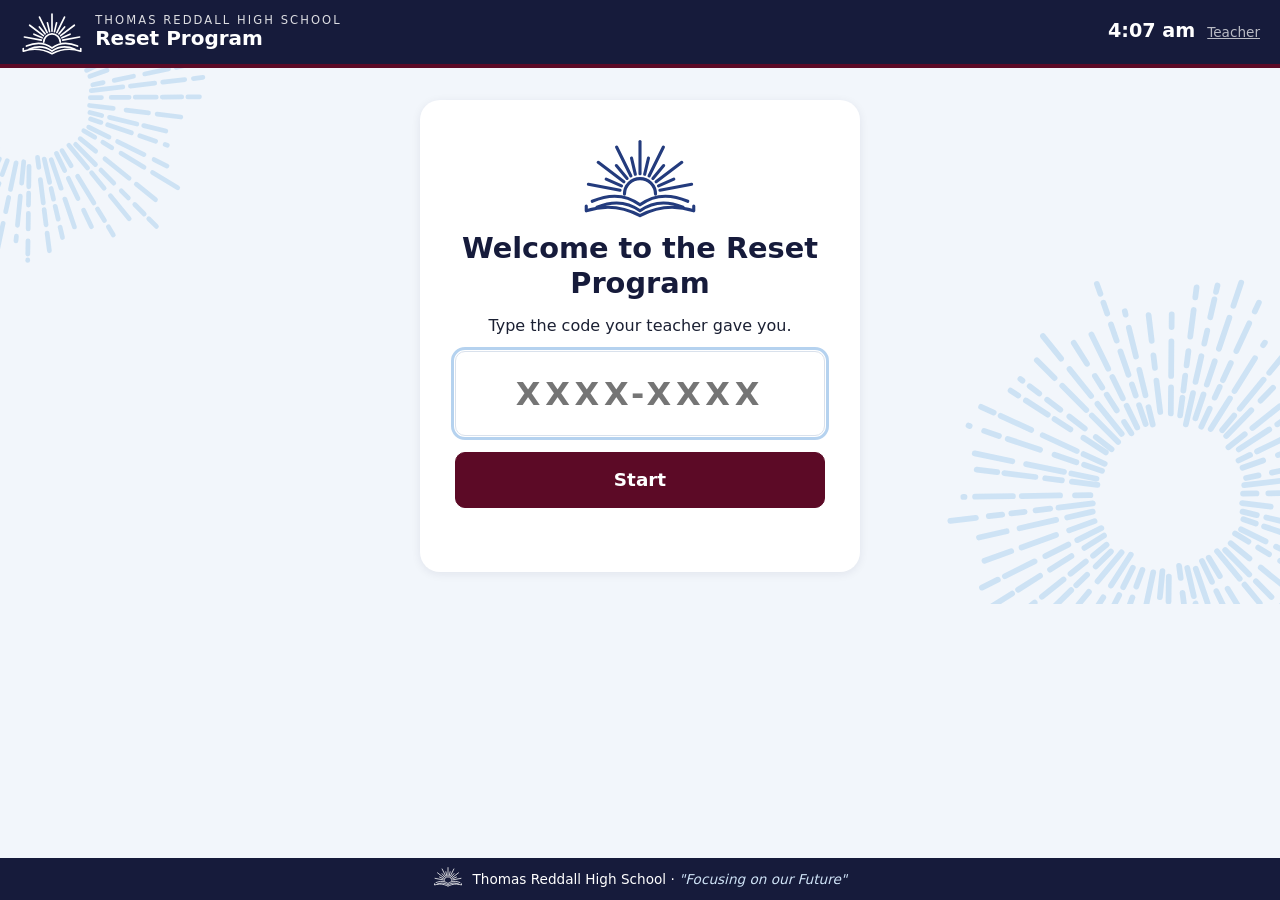
==== index.html @ 16d83296 "Batch 3: RIOT lessons, editable times, live answers, shorter modules - RIOT is one group module with" ====
<!doctype html>
<html lang="en-AU">
<head>
  <meta charset="utf-8">
  <meta name="viewport" content="width=device-width, initial-scale=1">
  <title>Reset Program | Thomas Reddall High School</title>
  <link rel="stylesheet" href="css/style.css?v=202610261500">
</head>
<body class="student">
  <div class="demo-banner" id="demo-banner" hidden>Demo mode: nothing is saved to the school database. <a href="?demo=0">Turn off</a></div>
  <header class="topbar">
    <div class="brand">
      <span class="brand-burst" id="brand-burst"></span>
      <span class="brand-text"><span class="brand-school">Thomas Reddall High School</span><span class="brand-name">Reset Program</span></span>
    </div>
    <div class="topbar-right">
      <span class="clock" id="clock"></span>
      <button class="word-btn" id="word-help-btn" hidden title="Select a word on the page, or type one">📖 What does it mean?</button>
      <button class="help-btn" id="help" hidden>I need help</button>
      <a class="teacher-link" href="teacher.html">Teacher</a>
    </div>
  </header>
  <div id="app" class="app"></div>
  <footer class="site-footer"><span id="footer-logo"></span><span>Thomas Reddall High School · <em>"Focusing on our Future"</em></span></footer>

  <script src="js/vendor/supabase-2.116.0.js?v=202610261500"></script>
  <script src="js/config.js?v=202610261500"></script>
  <script src="js/content.js?v=202610261500"></script>
  <script src="js/common.js?v=202610261500"></script>
  <script src="js/surveys.js?v=202610261500"></script>
  <script src="js/riot.js?v=202610261500"></script>
  <script src="js/modules/module-1.js?v=202610261500"></script>
  <script src="js/modules/module-2.js?v=202610261500"></script>
  <script src="js/modules/module-3.js?v=202610261500"></script>
  <script src="js/modules/module-4.js?v=202610261500"></script>
  <script src="js/modules/module-5.js?v=202610261500"></script>
  <script src="js/modules/module-6.js?v=202610261500"></script>
  <script src="js/modules/reset-plan.js?v=202610261500"></script>
  <script src="js/modules/my-chain.js?v=202610261500"></script>
  <script src="js/modules/tred-values.js?v=202610261500"></script>
  <script src="js/modules/code-of-conduct-check.js?v=202610261500"></script>
  <script src="js/modules/say-it-better.js?v=202610261500"></script>
  <script src="js/modules/online-conflict.js?v=202610261500"></script>
  <script src="js/modules/restorative-prep.js?v=202610261500"></script>
  <script src="js/modules/growth-mindset.js?v=202610261500"></script>
  <script src="js/modules/goal-builder.js?v=202610261500"></script>
  <script src="js/modules/healthy-habits.js?v=202610261500"></script>
  <script src="js/modules/friendships.js?v=202610261500"></script>
  <script src="js/modules/asking-for-help.js?v=202610261500"></script>
  <script src="js/modules/study-skills.js?v=202610261500"></script>
  <script src="js/modules/attendance.js?v=202610261500"></script>
  <script src="js/modules/understanding-truancy.js?v=202610261500"></script>
  <script src="js/modules/literacy-reading.js?v=202610261500"></script>
  <script src="js/modules/literacy-vocab.js?v=202610261500"></script>
  <script src="js/modules/literacy-spelling.js?v=202610261500"></script>
  <script src="js/modules/literacy-grammar.js?v=202610261500"></script>
  <script src="js/modules/literacy.js?v=202610261500"></script>
  <script src="js/modules/numeracy-dash.js?v=202610261500"></script>
  <script src="js/modules/numeracy-day1.js?v=202610261500"></script>
  <script src="js/modules/numeracy-day2.js?v=202610261500"></script>
  <script src="js/modules/suspension-booklet.js?v=202610261500"></script>
  <script src="js/modules/numeracy-sample.js?v=202610261500"></script>
  <script src="js/api.js?v=202610261500"></script>
  <script src="js/player.js?v=202610261500"></script>
  <script>document.getElementById("brand-burst").innerHTML = RP.logo(64, "#ffffff"); document.getElementById("footer-logo").innerHTML = RP.logo(30, "#ffffff");</script>
  <script src="js/student.js?v=202610261500"></script>
</body>
</html>
---- css/style.css ----
:root {
  /* School colours, from the Thomas Reddall colour hierarchy. They are colours only: the
     circles image is a palette guide, not a logo, and is never shown on the site. */
  --maroon: #5c0a26;        /* primary */
  --maroon-dark: #42061b;
  --maroon-soft: #f8ebef;
  --blue: #3d96da;          /* primary: light blue, for fills and accents */
  --blue-soft: #e7f1fb;
  --navy: #161b3b;          /* primary: dark navy */
  --royal: #233b7d;         /* secondary: royal blue, for links and text on white */
  --grey-dark: #3c3c3c;
  --green: #1d8a4c;
  --green-soft: #e5f5ec;
  --red: #c62828;
  --amber: #f39c12;
  --ink: #1b2033;
  --muted: #5d6472;
  --line: #d9e1ec;
  --bg: #f2f6fb;
  --card: #ffffff;
  --radius: 14px;
  --shadow: 0 2px 10px rgba(22, 27, 59, .08);
}

* { box-sizing: border-box; }
html { height: 100%; }
body { margin: 0; min-height: 100%; }
body.has-plan { height: 100%; }
body {
  font: 16px/1.5 "Segoe UI", system-ui, -apple-system, Roboto, Arial, sans-serif;
  color: var(--ink);
  background: var(--bg);
  display: flex; flex-direction: column;
}
h1, h2, h3 { line-height: 1.2; margin: 0 0 .5em; color: var(--navy); }
h1 { font-size: 1.8rem; }
h2 { font-size: 1.35rem; }
p { margin: 0 0 .8em; }
a { color: var(--royal); }
[hidden] { display: none !important; }
.muted { color: var(--muted); }
.small { font-size: .875rem; }
.error { color: var(--red); min-height: 1.5em; margin: .5em 0 0; }
.warn { color: #9a5b00; font-weight: 600; }
.ok-text { color: var(--green); font-weight: 600; }
.tag { display: inline-block; font-size: .72rem; font-weight: 700; text-transform: uppercase; letter-spacing: .04em; background: var(--blue-soft); color: var(--blue); border-radius: 999px; padding: .1em .6em; vertical-align: middle; }
.tag.core { background: var(--maroon-soft); color: var(--maroon); }

/* ---------- buttons and fields ---------- */
.btn {
  font: inherit; font-weight: 600; cursor: pointer;
  border: 1.5px solid var(--line); background: #fff; color: var(--navy);
  border-radius: 10px; padding: .55em 1.1em;
}
.btn:hover { border-color: var(--blue); }
.btn:disabled { opacity: .5; cursor: default; }
.btn.primary { background: var(--maroon); border-color: var(--maroon); color: #fff; }
.btn.primary:hover { background: var(--maroon-dark); }
.btn.ghost { background: transparent; }
.btn.big { font-size: 1.15rem; padding: .7em 1.6em; }
.btn.small { font-size: .85rem; padding: .3em .75em; }
.btn.danger { color: var(--red); }
.btn.ok { background: var(--green-soft); border-color: var(--green); color: var(--green); }
.link-btn { font: inherit; background: none; border: 0; color: var(--royal); cursor: pointer; padding: 0; text-decoration: underline; }
.actions { display: flex; flex-wrap: wrap; gap: .75rem; align-items: center; margin-top: 1.2rem; }
.field { display: flex; flex-direction: column; gap: .3rem; font-weight: 600; color: var(--navy); margin-bottom: 1rem; }
.field.inline { flex-direction: row; align-items: center; gap: .5rem; margin: 0; font-weight: 500; }
.field.small { font-size: .85rem; }
input, select { font: inherit; padding: .55em .7em; border: 1.5px solid var(--line); border-radius: 10px; background: #fff; color: var(--ink); }
select.small { font-size: .85rem; padding: .25em .4em; }
input:focus, select:focus, button:focus-visible { outline: 3px solid rgba(44, 127, 208, .35); outline-offset: 1px; }

/* ---------- top bar ---------- */
.demo-banner { background: #fff3cd; color: #6b4e00; text-align: center; padding: .35rem 1rem; font-size: .9rem; }
.topbar {
  display: flex; align-items: center; justify-content: space-between; gap: 1rem; flex-wrap: wrap;
  background: linear-gradient(100deg, var(--maroon-dark), var(--maroon) 55%, #7a1236 80%, var(--navy) 80.3%, var(--navy));
  color: #fff; padding: .55rem 1.25rem; min-height: 64px;
}
body.help-on .topbar { background: var(--amber); }
.brand { display: flex; align-items: center; gap: .7rem; }
.brand-burst { display: flex; }
.brand-text { display: flex; flex-direction: column; line-height: 1.15; }
.brand-school { font-size: .72rem; letter-spacing: .18em; text-transform: uppercase; opacity: .85; }
.brand-name { font-size: 1.25rem; font-weight: 700; }
.topbar-right { display: flex; align-items: center; gap: .75rem; flex-wrap: wrap; }
.clock { font-size: 1.2rem; font-weight: 600; font-variant-numeric: tabular-nums; }
.help-btn { font: inherit; font-weight: 700; cursor: pointer; border: 2px solid #fff; background: #fff; color: var(--maroon); border-radius: 999px; padding: .45em 1.2em; }
.help-btn.on { background: var(--navy); color: #fff; border-color: var(--navy); }
.teacher-link { color: #fff; opacity: .7; font-size: .85rem; }
.nav-btn { font: inherit; background: transparent; color: #fff; border: 1.5px solid rgba(255,255,255,.35); border-radius: 10px; padding: .35em .9em; cursor: pointer; }
.nav-btn.active { background: #fff; color: var(--maroon); }
.nav-btn.lock { border-color: transparent; opacity: .85; }
.laptop-note { font-size: .85rem; opacity: .9; }
.laptop-note .link-btn { color: #fff; }

.app { flex: 1 0 auto; }
body.has-plan .app { flex: 1 1 0; min-height: 0; }

/* ---------- code entry / login ---------- */
.entry { display: grid; place-items: center; padding: 2rem 1rem; min-height: 100%; }
.entry-card { background: var(--card); border-radius: 20px; box-shadow: var(--shadow); padding: 2rem 2.2rem; width: min(440px, 100%); text-align: center; }
.entry-card .field { text-align: left; }
.entry-card form { display: flex; flex-direction: column; gap: 1rem; align-items: stretch; }
.code-input { font-size: 2rem; text-align: center; letter-spacing: .15em; font-weight: 700; text-transform: uppercase; font-variant-numeric: tabular-nums; }
.code-input.small { font-size: 1.2rem; }

/* ---------- student layout ---------- */
body.has-plan .app { display: grid; grid-template-columns: minmax(280px, 340px) 1fr; }
.day-pane { background: #fff; border-right: 1px solid var(--line); padding: 1rem; overflow-y: auto; }
.day-head { display: flex; align-items: baseline; justify-content: space-between; margin: .2rem .3rem .8rem; }
.day-num { font-size: 1.5rem; font-weight: 800; color: var(--maroon); }
.day-list { list-style: none; margin: 0; padding: 0; display: flex; flex-direction: column; gap: .35rem; }
.slot {
  width: 100%; display: flex; align-items: center; gap: .6rem; text-align: left;
  font: inherit; color: inherit; cursor: pointer;
  background: var(--bg); border: 2px solid transparent; border-left: 6px solid var(--blue);
  border-radius: 10px; padding: .45rem .6rem;
}
.slot.k-group, .slot.k-intro, .slot.k-debrief { border-left-color: var(--maroon); }
.slot.k-one_to_one { border-left-color: var(--navy); }
.slot.k-free { border-left-color: var(--green); }
.slot.selected { border-color: var(--blue); background: var(--blue-soft); }
.slot.now { box-shadow: 0 0 0 2px var(--amber) inset; }
.slot.is-done .slot-title { color: var(--muted); }
.slot .time { font-variant-numeric: tabular-nums; font-weight: 600; color: var(--muted); min-width: 3.1em; font-size: .9rem; }
.slot-text { flex: 1; display: flex; flex-direction: column; min-width: 0; }
.slot-title { font-weight: 600; }
.slot-kind { font-size: .78rem; color: var(--muted); }
.now-tag { background: var(--amber); color: #fff; font-size: .7rem; font-weight: 800; text-transform: uppercase; border-radius: 999px; padding: .05em .55em; }
.tick { width: 1.6rem; height: 1.6rem; border-radius: 50%; border: 2px solid var(--line); display: inline-grid; place-items: center; flex: none; font-weight: 800; }
.tick.done { background: var(--green); border-color: var(--green); color: #fff; }
.tick.part { border-color: var(--blue); background: linear-gradient(90deg, var(--blue) 50%, transparent 50%); }
.brk { display: flex; align-items: center; gap: .6rem; padding: .25rem .6rem; color: var(--muted); font-size: .9rem; }
.brk .time { min-width: 3.1em; font-weight: 600; }
.brk.now { color: var(--ink); font-weight: 600; }
.oneone { margin-top: 1rem; }
.offline { margin-top: 1rem; background: #fff3cd; color: #6b4e00; border-radius: 10px; padding: .6rem .8rem; font-size: .9rem; }

.main-pane { overflow-y: auto; padding: 1.5rem clamp(1rem, 3vw, 2.5rem) 3rem; }
.session { max-width: 900px; }
.session-head { border-left: 8px solid var(--blue); padding-left: 1rem; margin-bottom: 1.2rem; }
.session-head.k-group, .session-head.k-intro, .session-head.k-debrief { border-left-color: var(--maroon); }
.session-head.k-one_to_one { border-left-color: var(--navy); }
.session-head h1 { margin: .15em 0; font-size: 2.1rem; }
.kind-chip { font-size: .8rem; font-weight: 700; text-transform: uppercase; letter-spacing: .06em; color: var(--muted); }
.when { color: var(--muted); font-weight: 600; }
.card { background: var(--card); border-radius: var(--radius); box-shadow: var(--shadow); padding: 1.2rem 1.4rem; margin-bottom: 1rem; }
.card ul { margin: 0 0 .8em; padding-left: 1.3em; }
.card > :last-child { margin-bottom: 0; }
.story { font-size: 1.1rem; }
.laptop-away { background: var(--maroon-soft); border: 2px solid rgba(139, 18, 48, .15); }
.big-note { font-size: 1.25rem; text-align: center; padding: 2.5rem 2rem; }
.laptop-icon { font-size: 3rem; margin-bottom: .5rem; }
.done-note { color: var(--green); font-weight: 700; font-size: 1.1rem; }
.done-note.big { font-size: 1.5rem; margin: 0; }
.module-card { display: flex; gap: 1.2rem; align-items: flex-start; flex-wrap: wrap; font-size: 1.1rem; }
.module-card > div:nth-child(2) { flex: 1; min-width: 220px; }
.module-card .actions { flex-basis: 100%; }
.module-icon { font-size: 3rem; line-height: 1; }

/* ---------- elective player ---------- */
.player-head { display: flex; justify-content: space-between; align-items: center; gap: 1rem; margin-bottom: 1rem; flex-wrap: wrap; }
.player-head > div { flex: 1; min-width: 200px; }
.player-title { font-size: 1.3rem; font-weight: 700; color: var(--navy); }
.progress { height: 10px; background: var(--line); border-radius: 999px; overflow: hidden; margin-top: .4rem; max-width: 420px; }
.progress > div { height: 100%; background: var(--green); transition: width .3s; }
.player-body { background: var(--card); border-radius: var(--radius); box-shadow: var(--shadow); padding: 1.6rem 1.8rem; max-width: 900px; }
.q-count { color: var(--muted); font-weight: 600; margin-bottom: .3rem; }
.q { font-size: 1.6rem; color: var(--ink); }
.q p { margin: 0; }
.reading { font-size: 1.15rem; line-height: 1.65; max-width: 70ch; }
.look-back { max-width: 900px; background: #fffdf5; border: 1px solid #f0e2b6; }
.choices, .scale { display: grid; gap: .6rem; margin-top: 1rem; }
.scale { grid-template-columns: repeat(auto-fit, minmax(130px, 1fr)); }
.choice {
  font: inherit; font-size: 1.1rem; text-align: left; cursor: pointer;
  background: var(--bg); border: 2px solid var(--line); border-radius: 12px; padding: .8rem 1rem; color: var(--ink);
}
.scale .choice { text-align: center; }
.choice:hover:not(:disabled) { border-color: var(--blue); }
.choice.right { background: var(--green-soft); border-color: var(--green); }
.choice.wrong { background: #fdecec; border-color: var(--red); text-decoration: line-through; }
.choice.picked { background: var(--blue-soft); border-color: var(--blue); }
.choice:disabled { cursor: default; }
.answer-row { display: flex; align-items: center; gap: .6rem; margin-top: 1rem; flex-wrap: wrap; }
.answer { font-size: 1.5rem; width: 10em; max-width: 100%; }
.answer.right { border-color: var(--green); background: var(--green-soft); }
.answer.wrong, input.wrong { border-color: var(--red); animation: shake .3s; }
.affix { font-size: 1.4rem; font-weight: 600; }
.feedback { margin-top: 1rem; min-height: 1.6em; font-size: 1.1rem; font-weight: 600; }
.feedback.good { color: var(--green); }
.feedback.bad { color: var(--red); }
.level-grid { display: grid; grid-template-columns: repeat(auto-fit, minmax(200px, 1fr)); gap: .8rem; margin-top: 1rem; }
.level-card { font: inherit; text-align: left; cursor: pointer; background: var(--bg); border: 2px solid var(--line); border-radius: 14px; padding: 1rem; display: flex; flex-direction: column; gap: .3rem; color: var(--ink); }
.level-card:hover { border-color: var(--blue); }
.level-card.suggested { border-color: var(--green); background: var(--green-soft); }
.level-name { font-size: 1.25rem; font-weight: 700; color: var(--navy); }
.level-about { color: var(--muted); }
@keyframes shake { 25% { transform: translateX(-4px); } 75% { transform: translateX(4px); } }

/* ---------- certificate ---------- */
.cert-wrap { display: grid; gap: 1.5rem; max-width: 900px; }
.cert-controls { background: var(--card); border-radius: var(--radius); box-shadow: var(--shadow); padding: 1.4rem 1.6rem; }
.cert-controls input { font-size: 1.3rem; }
.certificate {
  background: #fff; aspect-ratio: 1.414; width: 100%;
  border: 14px solid var(--maroon); outline: 3px solid var(--blue); outline-offset: -26px;
  padding: 2.5rem 3rem; text-align: center; display: flex; flex-direction: column; align-items: center; justify-content: center; gap: .45rem;
}
.cert-burst { margin-bottom: -.3rem; }
.cert-school { letter-spacing: .25em; text-transform: uppercase; font-size: .85rem; color: var(--maroon); font-weight: 700; }
.cert-heading { font-size: 2.3rem; font-weight: 800; color: var(--navy); }
.cert-small { color: var(--muted); }
.cert-name { font-size: 2.2rem; font-weight: 700; color: var(--maroon); border-bottom: 2px solid var(--line); min-width: 60%; padding: 0 1rem .2rem; }
.cert-module { font-size: 1.6rem; font-weight: 700; color: var(--navy); }
.cert-score { font-size: 1.1rem; }
.cert-foot { display: flex; justify-content: space-between; width: 80%; margin-top: 1rem; color: var(--muted); font-weight: 600; }

/* ---------- teacher pages ---------- */
.page { padding: 1.5rem clamp(1rem, 3vw, 2.5rem) 3rem; max-width: 1400px; margin: 0 auto; }
.page.narrow { max-width: 720px; }
.page.wide { max-width: 1600px; }
.page-head { display: flex; justify-content: space-between; align-items: flex-end; gap: 1rem; flex-wrap: wrap; margin-bottom: 1rem; }
.page-head h1 { margin: 0; }
.page-actions { display: flex; gap: .6rem; flex-wrap: wrap; align-items: center; }
.empty { text-align: center; padding: 2.5rem; }
.board { display: grid; grid-template-columns: repeat(auto-fill, minmax(340px, 1fr)); gap: 1rem; }
.stu-card { background: var(--card); border-radius: var(--radius); box-shadow: var(--shadow); padding: 1rem 1.1rem; display: flex; flex-direction: column; gap: .6rem; border-top: 6px solid var(--blue); }
.stu-card.needs-help { border-top-color: var(--amber); box-shadow: 0 0 0 3px var(--amber); }
.help-banner { background: var(--amber); color: #fff; font-weight: 800; border-radius: 8px; padding: .4rem .7rem; display: flex; justify-content: space-between; align-items: center; animation: pulse 1.5s infinite; }
@keyframes pulse { 50% { opacity: .75; } }
.stu-card header { display: flex; justify-content: space-between; align-items: baseline; gap: .5rem; }
.stu-card .code { font-size: 1.5rem; font-weight: 800; letter-spacing: .08em; color: var(--navy); font-variant-numeric: tabular-nums; }
.stu-card footer { display: flex; flex-wrap: wrap; gap: .4rem; margin-top: .3rem; }
.mini-day { display: grid; grid-template-columns: repeat(10, 1fr); gap: 4px; }
.mini { height: 26px; border-radius: 6px; background: var(--blue-soft); border: 2px solid transparent; display: grid; place-items: center; font-size: .8rem; font-weight: 800; color: var(--blue); }
.mini.k-group, .mini.k-intro, .mini.k-debrief { background: var(--maroon-soft); color: var(--maroon); }
.mini.st-done { background: var(--green); color: #fff; }
.mini.st-in_progress { border-color: var(--blue); }
.mini.now { outline: 3px solid var(--amber); outline-offset: 1px; }
.now-line, .row { display: flex; flex-wrap: wrap; gap: .4rem; align-items: center; font-size: .95rem; }
.row.results, .row.core { font-size: .88rem; }
.form { display: block; }
.form.inline { display: flex; gap: .8rem; align-items: flex-end; }
.form.inline .field { margin: 0; }
.created { text-align: center; padding: 2rem; }
.big-code { font-size: 3rem; font-weight: 800; letter-spacing: .12em; color: var(--maroon); margin: .3rem 0 1rem; font-variant-numeric: tabular-nums; }
.history { border-top: 1px solid var(--line); padding-top: .8rem; margin-top: .8rem; }
.history h3 { font-size: 1.05rem; }
.history p { margin: .2rem 0; }
.error-card { border-left: 6px solid var(--red); }

/* plan editor */
.plan-layout { display: grid; grid-template-columns: 250px 1fr; gap: 1.2rem; align-items: start; }
.palette { background: var(--card); border-radius: var(--radius); box-shadow: var(--shadow); padding: 1rem; position: sticky; top: 1rem; display: flex; flex-direction: column; gap: .4rem; max-height: calc(100vh - 2rem); overflow-y: auto; }
.palette .chip { flex: none; }
.palette h3 { font-size: .95rem; margin: .6rem 0 .1rem; }
.palette h3:first-child { margin-top: 0; }
.chip { font: inherit; font-size: .92rem; text-align: left; cursor: grab; border-radius: 10px; padding: .45em .75em; border: 2px solid var(--line); background: var(--blue-soft); color: var(--navy); font-weight: 600; }
.chip.t-group { background: var(--maroon-soft); color: var(--maroon); }
.chip.t-free { background: var(--green-soft); color: var(--green); }
.chip.t-clear { background: #fff; color: var(--muted); }
.chip.picked { border-color: var(--amber); box-shadow: 0 0 0 2px var(--amber); }
.plan-days { display: grid; grid-template-columns: repeat(auto-fit, minmax(420px, 1fr)); gap: 1.2rem; }
.plan-day { background: var(--card); border-radius: var(--radius); box-shadow: var(--shadow); padding: 1rem; }
.plan-day.today { box-shadow: 0 0 0 3px var(--blue), var(--shadow); }
.plan-day-head { display: flex; justify-content: space-between; align-items: center; flex-wrap: wrap; gap: .5rem; margin-bottom: .6rem; }
.plan-day-head h2 { margin: 0; }
.plan-list { list-style: none; margin: 0; padding: 0; display: flex; flex-direction: column; gap: .3rem; }
.plan-slot { display: flex; align-items: center; gap: .6rem; padding: .45rem .6rem; border-radius: 10px; background: var(--bg); border: 2px dashed transparent; border-left: 6px solid var(--blue); list-style: none; }
.plan-slot.k-group, .plan-slot.k-intro, .plan-slot.k-debrief { border-left-color: var(--maroon); }
.plan-slot.k-one_to_one { border-left-color: var(--navy); margin-top: .6rem; }
.plan-slot.k-free { border-left-color: var(--green); }
.plan-slot.droppable { border-top-color: var(--line); border-right-color: var(--line); border-bottom-color: var(--line); }
.plan-slot.pickable { cursor: pointer; background: #fffaf0; }
.plan-slot.over { background: #fff3d6; border-color: var(--amber); }
.plan-slot.now { box-shadow: 0 0 0 2px var(--amber) inset; }
.plan-slot .time { min-width: 4.2em; font-weight: 600; color: var(--muted); font-variant-numeric: tabular-nums; font-size: .9rem; }
.slot-controls { display: flex; gap: .3rem; flex-wrap: wrap; justify-content: flex-end; }
.plan-brk { padding: .15rem .6rem; color: var(--muted); font-size: .85rem; display: flex; gap: .6rem; }
.plan-brk .time { min-width: 4.2em; }

/* ---------- small screens ---------- */
@media (max-width: 800px) {
  body.has-plan .app { grid-template-columns: 1fr; }
  .day-pane { border-right: 0; border-bottom: 1px solid var(--line); max-height: 45vh; }
  .plan-layout { grid-template-columns: 1fr; }
  .palette { position: static; }
  .plan-days { grid-template-columns: 1fr; }
  .board { grid-template-columns: 1fr; }
  .certificate { padding: 1.2rem; border-width: 8px; outline-offset: -16px; }
  .cert-heading { font-size: 1.5rem; }
  .cert-name { font-size: 1.5rem; }
}

/* ---------- printing: only the certificate ---------- */
@media print {
  @page { size: A4 landscape; margin: 10mm; }
  body { background: #fff; display: block; }
  .topbar, .demo-banner, .day-pane, .no-print { display: none !important; }
  body.has-plan .app { display: block; }
  .main-pane { padding: 0; overflow: visible; }
  .cert-wrap { display: block; max-width: none; }
  .certificate { width: 100%; height: 185mm; aspect-ratio: auto; -webkit-print-color-adjust: exact; print-color-adjust: exact; }
}

/* ---------- module activities ---------- */
.select-grid { display: grid; grid-template-columns: repeat(auto-fit, minmax(220px, 1fr)); gap: .6rem; margin-top: 1rem; }
.field.other { margin-top: 1rem; max-width: 480px; }
.field.write { margin-top: 1rem; }
.field.write span { font-size: 1.1rem; }
.field.write strong { color: var(--maroon); }
textarea { font: inherit; font-size: 1.05rem; padding: .6em .7em; border: 1.5px solid var(--line); border-radius: 10px; resize: vertical; width: 100%; color: var(--ink); }
textarea:focus { outline: 3px solid rgba(44, 127, 208, .35); outline-offset: 1px; }
.sort-pool { display: flex; flex-wrap: wrap; gap: .5rem; min-height: 3rem; padding: .6rem; border: 2px dashed var(--line); border-radius: 12px; margin: .6rem 0 1rem; align-items: center; }
.sort-buckets { display: grid; grid-template-columns: repeat(auto-fit, minmax(200px, 1fr)); gap: .8rem; }
.bucket { background: var(--bg); border: 2px solid var(--line); border-radius: 12px; padding: .6rem; min-height: 8rem; cursor: default; }
.bucket.ready { border-color: var(--blue); background: var(--blue-soft); cursor: pointer; }
.bucket-title { font-weight: 700; color: var(--navy); margin-bottom: .5rem; }
.bucket-cards { display: flex; flex-direction: column; gap: .4rem; align-items: flex-start; }
.sort-card { font: inherit; text-align: left; cursor: pointer; background: #fff; border: 2px solid var(--line); border-radius: 10px; padding: .5rem .8rem; color: var(--ink); box-shadow: 0 1px 3px rgba(0,0,0,.06); }
.sort-card.chosen { border-color: var(--amber); box-shadow: 0 0 0 2px var(--amber); }
.sort-card.right { border-color: var(--green); background: var(--green-soft); }
.sort-card.wrong { border-color: var(--red); background: #fdecec; }
.sort-card:disabled { cursor: default; }
.order-list { list-style: none; padding: 0; margin: 1rem 0 0; display: flex; flex-direction: column; gap: .5rem; }
.order-card { display: flex; align-items: center; gap: .7rem; background: var(--bg); border: 2px solid var(--line); border-radius: 12px; padding: .5rem .7rem; }
.order-card.right { border-color: var(--green); background: var(--green-soft); }
.order-card.wrong { border-color: var(--red); background: #fdecec; }
.order-num { font-weight: 800; color: var(--navy); width: 1.6rem; text-align: center; }
.order-text { flex: 1; font-size: 1.05rem; }
.order-moves { display: flex; gap: .3rem; }

/* worksheet printed with the certificate */
.worksheet { background: #fff; border-radius: var(--radius); box-shadow: var(--shadow); padding: 1.5rem 1.8rem; }
.ws-head { display: flex; justify-content: space-between; align-items: flex-start; gap: 1rem; border-bottom: 3px solid var(--maroon); padding-bottom: .6rem; margin-bottom: .8rem; }
.ws-head h2 { margin: .2rem 0 0; }
.ws-meta { text-align: right; color: var(--muted); }
.ws-meta strong { color: var(--ink); display: inline-block; min-width: 10em; border-bottom: 1px solid var(--line); }
.ws-section { margin-top: .9rem; break-inside: avoid; }
.ws-section h3 { font-size: 1.05rem; color: var(--maroon); margin-bottom: .3rem; }
.ws-row { margin: .35rem 0 .6rem; }
.ws-label { font-weight: 600; }
.ws-answer { white-space: pre-wrap; border-left: 3px solid var(--line); padding-left: .6rem; min-height: 1.4em; }

@media print {
  .worksheet { box-shadow: none; padding: 0; break-before: page; }
  .bucket, .sort-pool { display: none; }
}

/* ---------- all students and records ---------- */
.filters { display: flex; flex-wrap: wrap; gap: 1rem; align-items: flex-end; }
.filters .field { margin: 0; }
.filters .code-input.small { width: 9em; font-size: 1rem; letter-spacing: .08em; text-align: left; }
.table-wrap { overflow-x: auto; background: var(--card); border-radius: var(--radius); box-shadow: var(--shadow); }
.records { width: 100%; border-collapse: collapse; font-size: .95rem; }
.records th { text-align: left; font-size: .8rem; text-transform: uppercase; letter-spacing: .04em; color: var(--muted); padding: .7rem .8rem; border-bottom: 2px solid var(--line); white-space: nowrap; }
.records td { padding: .6rem .8rem; border-bottom: 1px solid var(--line); vertical-align: middle; }
.records tbody tr { cursor: pointer; }
.records tbody tr:hover, .records tbody tr:focus { background: var(--blue-soft); outline: none; }
.code-cell { font-weight: 800; letter-spacing: .06em; color: var(--navy); white-space: nowrap; font-variant-numeric: tabular-nums; }
.pills { display: inline-flex; gap: 3px; }
.pill { width: 1.5rem; height: 1.5rem; border-radius: 6px; display: inline-grid; place-items: center; font-size: .75rem; font-weight: 800; background: var(--bg); color: var(--muted); border: 1px solid var(--line); }
.pill.on { background: var(--green); color: #fff; border-color: var(--green); }
.tag.done-tag { background: var(--green-soft); color: var(--green); }
.program-head { display: flex; justify-content: space-between; align-items: center; gap: .8rem; flex-wrap: wrap; }
.program-head h2 { margin: 0; font-size: 1.2rem; }
.program-summary { display: flex; flex-wrap: wrap; gap: .5rem 1.4rem; margin: .9rem 0; align-items: center; }
.program-summary > span { display: inline-flex; gap: .4rem; align-items: center; }
.program details > summary { cursor: pointer; font-weight: 600; color: var(--blue); margin-top: .4rem; }
.record-days { display: grid; grid-template-columns: repeat(auto-fit, minmax(320px, 1fr)); gap: 1rem; margin-top: .6rem; }
.record-day h3 { font-size: 1rem; margin-bottom: .3rem; }
.record-list { list-style: none; margin: 0; padding: 0; font-size: .9rem; }
.record-list li { display: flex; gap: .6rem; padding: .25rem 0; border-bottom: 1px solid var(--line); }
.record-list .time { min-width: 3.2em; color: var(--muted); font-variant-numeric: tabular-nums; }
.record-list .r-title { flex: 1; }
.record-list .r-status { color: var(--muted); text-align: right; }
.record-list li.is-done .r-status { color: var(--green); font-weight: 600; }
.answers { border-top: 1px solid var(--line); margin-top: .6rem; padding-top: .6rem; }
.answers h3 { font-size: 1rem; margin-bottom: .2rem; }
.answer-block { background: var(--bg); border-radius: 10px; padding: .5rem .8rem; margin: .4rem 0; }
.answer-block[open] { background: #fff; border: 1px solid var(--line); }
.answer-block > summary { margin: 0; }

/* teacher print views */
.print-page .cert-picks { display: flex; flex-direction: column; gap: .4rem; margin: .5rem 0; }
.print-area { display: flex; flex-direction: column; gap: 1.5rem; margin-top: 1rem; }
.print-cert { display: flex; flex-direction: column; gap: 1rem; }
.record-sheet { background: #fff; border-radius: var(--radius); box-shadow: var(--shadow); padding: 1.5rem 1.8rem; }
.sheet-summary { display: flex; flex-direction: column; gap: .3rem; margin: .8rem 0 1rem; }
.sheet-days { display: grid; grid-template-columns: 1fr 1fr; gap: 1rem; }
.sheet-table { width: 100%; border-collapse: collapse; font-size: .85rem; }
.sheet-table th { text-align: left; background: var(--maroon-soft); color: var(--maroon); padding: .35rem .5rem; }
.sheet-table td { border-bottom: 1px solid var(--line); padding: .3rem .5rem; vertical-align: top; }
.sheet-sign { display: flex; justify-content: space-between; flex-wrap: wrap; gap: 1rem; margin-top: 2rem; color: var(--muted); }

@media (max-width: 800px) {
  .sheet-days { grid-template-columns: 1fr; }
}

@media print {
  body.teacher .page { padding: 0; max-width: none; }
  .print-area { display: block; margin: 0; }
  .print-cert { display: block; break-after: page; }
  .print-cert:last-child { break-after: auto; }
  .record-sheet { box-shadow: none; padding: 0; page: portrait; }
  @page portrait { size: A4 portrait; margin: 12mm; }
}

/* ---------- logo and branding ---------- */
.brand-burst .logo { display: block; }
.entry-logo { color: var(--royal); display: inline-block; margin-bottom: .4rem; }
.cert-burst { color: var(--royal); }
.cert-motto { font-style: italic; color: var(--maroon); font-weight: 600; margin-top: .3rem; }

/* ---------- login ---------- */
.pw-wrap { display: flex; align-items: stretch; }
.pw-wrap input { flex: 1; border-top-right-radius: 0; border-bottom-right-radius: 0; min-width: 0; }
.pw-toggle { font: inherit; font-size: .9rem; font-weight: 600; cursor: pointer; border: 1.5px solid var(--line); border-left: 0; border-radius: 0 10px 10px 0; background: var(--bg); color: var(--royal); padding: 0 .8rem; white-space: nowrap; }
.pw-toggle:hover { background: var(--blue-soft); }

/* ---------- surveys, breathing, chains ---------- */
.survey-card { border-left: 6px solid var(--blue); }
.rating-key { margin-top: -.4rem; }
.rating-list { list-style: none; counter-reset: r; padding: 0; margin: .8rem 0 0; display: flex; flex-direction: column; gap: .5rem; }
.rating-row { counter-increment: r; display: flex; align-items: center; gap: 1rem; justify-content: space-between; flex-wrap: wrap; background: var(--bg); border-radius: 12px; padding: .6rem .8rem; }
.rating-text { flex: 1; min-width: 240px; font-size: 1.05rem; }
.rating-text::before { content: counter(r) ". "; font-weight: 700; color: var(--royal); }
.rating-buttons { display: flex; gap: .35rem; }
.rate { font: inherit; font-weight: 700; width: 2.6rem; height: 2.6rem; border-radius: 50%; border: 2px solid var(--line); background: #fff; color: var(--navy); cursor: pointer; }
.rate:hover { border-color: var(--blue); }
.rate.picked { background: var(--royal); border-color: var(--royal); color: #fff; }
.breathe { display: flex; flex-direction: column; align-items: center; gap: .8rem; margin: 1.2rem 0; }
.breathe-box { position: relative; width: 220px; height: 220px; border: 4px solid var(--blue); border-radius: 18px; display: grid; place-items: center; background: var(--blue-soft); }
.breathe-label { font-size: 1.5rem; font-weight: 700; color: var(--navy); text-align: center; }
.breathe-count { color: var(--muted); font-weight: 600; }
.breathe-dot { position: absolute; width: 22px; height: 22px; border-radius: 50%; background: var(--maroon); left: -13px; bottom: -13px; transition: left 4s linear, bottom 4s linear; }
.breathe-dot.p0 { left: -13px; bottom: calc(100% - 9px); }
.breathe-dot.p1 { left: calc(100% - 9px); bottom: calc(100% - 9px); }
.breathe-dot.p2 { left: calc(100% - 9px); bottom: -13px; }
.breathe-dot.p3 { left: -13px; bottom: -13px; }
.chain { display: flex; flex-direction: column; gap: 0; margin-top: .8rem; }
.field.write.link { position: relative; margin: 0 0 1.4rem; padding: .7rem .9rem; border: 3px solid var(--blue); border-radius: 18px; background: #fff; }
.field.write.link:not(:last-child)::after { content: ""; position: absolute; left: 50%; bottom: -1.45rem; width: 14px; height: 1.4rem; margin-left: -7px; border: 3px solid var(--maroon); border-radius: 8px; }

/* ---------- teacher warnings and guides ---------- */
.warn-card { border-left: 6px solid var(--amber); background: #fffaf0; }
.warn-card p { margin: .2rem 0; color: #7a4b00; font-weight: 600; }
.section-title { margin-top: 1.6rem; }
details.guide > summary { cursor: pointer; list-style: none; display: flex; flex-wrap: wrap; gap: .5rem; align-items: center; }
details.guide > summary::-webkit-details-marker { display: none; }
details.guide > summary h2 { margin: 0; font-size: 1.2rem; }
details.guide > summary::before { content: "▸"; color: var(--royal); font-weight: 800; }
details.guide[open] > summary::before { content: "▾"; }
.guide-about { margin-top: .8rem; color: var(--muted); }
.guide-body { margin-top: .6rem; }
.guide-body li { margin-bottom: .35rem; }
@media print {
  details.guide { break-inside: avoid; box-shadow: none; border: 1px solid var(--line); }
  body.teacher #nav, .page-actions { display: none !important; }
}

/* ---------- branding: navy top bar, footer, sunbursts ---------- */
.topbar { background: var(--navy); border-bottom: 4px solid var(--maroon); }
body.help-on .topbar { background: var(--amber); }
.site-footer { display: flex; align-items: center; justify-content: center; gap: .6rem; padding: .45rem 1rem; background: var(--navy); color: #fff; font-size: .85rem; }
.site-footer .logo { flex: none; }
.site-footer em { color: #cfe3f7; }
.entry { background: url("../img/sunburst.svg") no-repeat right -120px bottom -120px / 460px, url("../img/sunburst.svg") no-repeat left -160px top -160px / 380px; }
.main-pane { background: url("../img/sunburst.svg") no-repeat right -140px bottom -140px / 420px; background-blend-mode: normal; }
.main-pane, .entry { background-color: var(--bg); }
img[src$="sunburst.svg"], .sunburst-soft { opacity: .18; }
.notice { background: #fff3cd; color: #6b4e00; padding: .5rem 1rem; text-align: center; font-size: .92rem; }
.tag.paused-tag { background: #eee; color: var(--grey-dark); }
.stu-card.paused { opacity: .75; border-top-color: #999; }
.stu-card.followup { border-top-color: var(--royal); }
.paused-banner { background: var(--grey-dark); color: #fff; font-weight: 800; border-radius: 8px; padding: .4rem .7rem; display: flex; justify-content: space-between; align-items: center; }
.staff-now { margin: .3rem 0 0; }
.break-card { background: var(--blue-soft); border-left: 6px solid var(--blue); font-size: 1.15rem; }
.session-tools { display: flex; justify-content: flex-end; margin-bottom: -.4rem; }
.read-aloud.on { background: var(--royal); color: #fff; border-color: var(--royal); }
.print-only { display: none; }

/* ---------- new activity types ---------- */
.q-small { font-size: 1.1rem; }
.tile-bank { display: flex; flex-wrap: wrap; gap: .5rem; min-height: 3rem; padding: .6rem; border: 2px dashed var(--line); border-radius: 12px; margin: .6rem 0 1rem; align-items: center; }
.tile { font: inherit; cursor: pointer; background: #fff; border: 2px solid var(--line); border-radius: 10px; padding: .5rem .8rem; color: var(--ink); box-shadow: 0 1px 3px rgba(0,0,0,.06); }
.tile.chosen { border-color: var(--amber); box-shadow: 0 0 0 2px var(--amber); }
.tile:hover { border-color: var(--blue); }
.match-list { display: flex; flex-direction: column; gap: .5rem; }
.match-row { display: grid; grid-template-columns: minmax(160px, 1fr) minmax(180px, 1.2fr); gap: .6rem; align-items: stretch; }
.match-left { background: var(--bg); border-radius: 10px; padding: .6rem .8rem; font-weight: 600; display: flex; align-items: center; }
.match-drop { border: 2px dashed var(--line); border-radius: 10px; min-height: 3rem; padding: .3rem; display: flex; align-items: center; }
.match-drop.ready { border-color: var(--blue); background: var(--blue-soft); cursor: pointer; }
.match-drop.right { border: 2px solid var(--green); background: var(--green-soft); }
.match-drop.wrong { border: 2px solid var(--red); background: #fdecec; }
.match-drop .tile { width: 100%; text-align: left; }
.bodymap { display: flex; gap: 1.5rem; align-items: flex-start; flex-wrap: wrap; margin-top: .8rem; }
.body-svg { width: 190px; height: auto; flex: none; }
.body-area { cursor: pointer; }
.body-area path, .body-area rect, .body-area circle { fill: #e9eef5; stroke: var(--royal); stroke-width: 2; transition: fill .15s; }
.body-area:hover path, .body-area:hover rect, .body-area:hover circle { fill: var(--blue-soft); }
.body-area.picked path, .body-area.picked rect, .body-area.picked circle { fill: #e2546f; }
.bodymap-list { display: grid; grid-template-columns: repeat(auto-fit, minmax(150px, 1fr)); gap: .5rem; flex: 1; min-width: 240px; }
.story-past { opacity: .6; border-left: 3px solid var(--line); padding-left: .8rem; margin-bottom: .6rem; }
.story-chose { font-size: .95rem; color: var(--royal); }
.story-now { border-left: 5px solid var(--blue); padding-left: .9rem; }
.story-now.end-good { border-left-color: var(--green); }
.story-now.end-bad { border-left-color: var(--red); }
.story-outcome { font-weight: 700; font-size: 1.1rem; }
.end-good .story-outcome { color: var(--green); }
.end-bad .story-outcome { color: var(--red); }
.sliders { display: flex; flex-direction: column; gap: 1rem; margin-top: .8rem; }
.slider-row { display: grid; grid-template-columns: minmax(180px, 1fr) minmax(220px, 2fr) 5rem; gap: .8rem; align-items: center; background: var(--bg); border-radius: 12px; padding: .7rem .9rem; }
.slider-label { font-weight: 600; }
.slider-track { display: flex; align-items: center; gap: .5rem; font-size: .85rem; color: var(--muted); }
.slider-track input { flex: 1; accent-color: var(--royal); height: 2rem; }
.slider-value { font-weight: 800; color: var(--royal); font-size: 1.1rem; text-align: right; }
.tile-sentence { font-size: 1.35rem; line-height: 2.2; background: var(--bg); border-radius: 12px; padding: .8rem 1rem; margin-top: .8rem; }
.blank { font: inherit; font-size: 1.15rem; cursor: pointer; border: 0; border-bottom: 3px solid var(--line); background: #fff; color: var(--ink); padding: 0 .4rem; margin: 0 .15rem; border-radius: 6px 6px 0 0; }
.blank.active { border-bottom-color: var(--amber); background: #fff7e6; }
.blank.filled { color: var(--royal); font-weight: 700; }
.video { position: relative; width: 100%; max-width: 760px; aspect-ratio: 16 / 9; background: #000; border-radius: 12px; overflow: hidden; margin: .8rem 0; }
.video iframe { position: absolute; inset: 0; width: 100%; height: 100%; border: 0; }
.video-summary summary { cursor: pointer; color: var(--royal); font-weight: 600; }

/* ---------- reports, run sheet, return plan ---------- */
.stat-grid { display: grid; grid-template-columns: repeat(auto-fit, minmax(180px, 1fr)); gap: .8rem; margin-bottom: 1rem; }
.stat { background: var(--card); border-radius: var(--radius); box-shadow: var(--shadow); padding: 1rem; border-top: 5px solid var(--blue); }
.stat-num { font-size: 1.8rem; font-weight: 800; color: var(--navy); }
.stat-label { color: var(--muted); font-size: .9rem; }
.runsheet td, .runsheet th { font-size: .88rem; vertical-align: top; }
.runsheet .rs-time { white-space: nowrap; font-weight: 600; }
.runsheet .rs-break td { background: var(--bg); color: var(--muted); font-weight: 600; }
.runsheet .rs-group { background: var(--maroon-soft); }
.runsheet .rs-one_to_one { background: #fff3d6; font-weight: 700; }
.runsheet .rs-intro, .runsheet .rs-debrief { background: var(--blue-soft); }
.rs-staff { width: 100%; min-width: 9em; font-size: .9rem; padding: .3em .5em; }
.rs-staff.saved { border-color: var(--green); }
.records tbody tr.rs-break { cursor: default; }
.runsheet tbody tr { cursor: default; }
.return-plan { background: #fff; border-radius: var(--radius); box-shadow: var(--shadow); padding: 1.5rem 1.8rem; margin-top: 1rem; }

/* ---------- present view (projector) ---------- */
.present { position: fixed; inset: 0; z-index: 50; background: var(--navy); color: #fff; display: flex; flex-direction: column; background-image: url("../img/sunburst.svg"); background-repeat: no-repeat; background-position: right -180px bottom -180px; background-size: 560px; }
.present button { font: inherit; background: rgba(255,255,255,.1); color: #fff; border: 1.5px solid rgba(255,255,255,.35); border-radius: 10px; padding: .35em .9em; cursor: pointer; }
.present button:disabled { opacity: .35; cursor: default; }
.present-top { display: flex; justify-content: space-between; align-items: center; padding: .8rem 1.4rem; gap: 1rem; flex-wrap: wrap; border-bottom: 4px solid var(--maroon); }
.present-brand { display: flex; align-items: center; gap: .6rem; font-weight: 700; font-size: 1.2rem; }
.present-timer { display: flex; align-items: center; gap: .4rem; font-size: 1.8rem; font-weight: 800; font-variant-numeric: tabular-nums; }
.present-timer.soon { color: #ffcf6e; }
.present-slide { flex: 1; padding: 4vh 8vw; display: flex; flex-direction: column; justify-content: center; }
.present-slide h1 { color: #fff; font-size: clamp(2rem, 5vw, 4rem); margin-bottom: 2vh; }
.present-slide ul { font-size: clamp(1.3rem, 2.6vw, 2.3rem); line-height: 1.45; padding-left: 1.2em; margin: 0; }
.present-slide li { margin-bottom: .4em; }
.present-note { margin-top: 3vh; font-size: clamp(1.1rem, 2vw, 1.7rem); color: #cfe3f7; border-left: 5px solid var(--blue); padding-left: .8rem; }
.present-nav { display: flex; justify-content: space-between; align-items: center; padding: .8rem 1.4rem; font-size: 1.2rem; }
.present-motto { font-style: italic; color: #cfe3f7; }

@media (max-width: 800px) {
  .match-row, .slider-row { grid-template-columns: 1fr; }
}
@media print {
  .site-footer, .notice, .session-tools, .read-aloud { display: none !important; }
  .print-only { display: block; }
  .rs-staff { display: none; }
  .runsheet .print-only { display: inline; }
  body.teacher .no-print, .stat-grid + .no-print { display: none !important; }
  .return-plan { box-shadow: none; padding: 0; margin: 0; page: portrait; }
  .runsheet { page: landscape; }
  .stat { box-shadow: none; border: 1px solid var(--line); }
}
.present-timer button { font-size: 1rem; font-weight: 600; }

/* ---------- day certificate ---------- */
.day-cert { gap: .3rem; padding: 2rem 3rem; }
.day-cert .cert-heading { font-size: 2rem; }
.day-cert .cert-name { font-size: 1.9rem; }
.cert-list { list-style: none; margin: .4rem 0 0; padding: 0; columns: 2; column-gap: 2.5rem; text-align: left; font-weight: 600; color: var(--navy); font-size: .98rem; }
.cert-list li { break-inside: avoid; padding: .1rem 0 .1rem 1.3rem; position: relative; }
.cert-list li::before { content: "✓"; position: absolute; left: 0; color: var(--green); }
.cert-kind { color: var(--muted); font-weight: 400; font-size: .85em; }
.cert-buttons { display: flex; flex-direction: column; gap: .4rem; margin-top: .8rem; }

/* ---------- morning ready-to-learn check ---------- */
.traffic { display: flex; flex-wrap: wrap; gap: .8rem; margin: .6rem 0 1.4rem; }
.light { font: inherit; font-weight: 700; display: flex; align-items: center; gap: .6rem; padding: .7em 1.1em; border-radius: 999px; border: 3px solid var(--line); background: #fff; color: var(--navy); cursor: pointer; }
.light .lamp { width: 1.6rem; height: 1.6rem; border-radius: 50%; opacity: .35; }
.light-green .lamp { background: var(--green); }
.light-amber .lamp { background: var(--amber); }
.light-red .lamp { background: var(--red); }
.light.picked .lamp { opacity: 1; box-shadow: 0 0 0 4px rgba(0, 0, 0, .06); }
.light-green.picked { border-color: var(--green); }
.light-amber.picked { border-color: var(--amber); }
.light-red.picked { border-color: var(--red); }
.ready-list { list-style: none; padding: 0; margin: .4rem 0 1rem; display: grid; gap: .5rem; max-width: 460px; }
.ready-list li { display: flex; justify-content: space-between; align-items: center; gap: 1rem; font-size: 1.05rem; }
.yesno { display: flex; gap: .4rem; }
.yesno .rate { width: auto; height: auto; border-radius: 999px; padding: .35em .9em; }
.ready-line .dot { display: inline-block; width: .8rem; height: .8rem; border-radius: 50%; vertical-align: -1px; }
.dot-green { background: var(--green); }
.dot-amber { background: var(--amber); }
.dot-red { background: var(--red); }

/* ---------- word help ---------- */
.word-btn { font: inherit; font-weight: 600; cursor: pointer; border: 2px solid rgba(255, 255, 255, .7); background: transparent; color: #fff; border-radius: 999px; padding: .4em 1em; }
.word-btn:hover { background: rgba(255, 255, 255, .12); }
dialog { border: none; border-radius: var(--radius); box-shadow: 0 10px 40px rgba(22, 27, 59, .3); padding: 1.4rem 1.6rem; color: var(--ink); }
dialog::backdrop { background: rgba(22, 27, 59, .45); }
.word-help { width: min(520px, 92vw); }
.word-help .answer-row { display: flex; gap: .5rem; }
.word-help input { flex: 1; font: inherit; font-size: 1.15rem; padding: .45em .6em; border: 1.5px solid var(--line); border-radius: 10px; }
.word-result { margin-top: 1rem; }
.word-meaning { margin: .5rem 0; }

/* ---------- teacher: module preview, routine, palette ---------- */
.preview-dialog { width: min(860px, 94vw); max-height: 88vh; overflow-y: auto; }
.preview-head { display: flex; justify-content: space-between; align-items: center; gap: 1rem; position: sticky; top: -1.4rem; background: #fff; padding: .4rem 0; margin-top: -.4rem; border-bottom: 1px solid var(--line); }
.preview-head h2 { margin: 0; }
.pv-about { margin: 1rem 0; color: var(--muted); }
.pv-items { padding-left: 1.6rem; }
.pv-items > li { padding: .7rem 0; border-bottom: 1px solid var(--line); }
.pv-type { font-size: .72rem; font-weight: 700; text-transform: uppercase; letter-spacing: .05em; color: var(--blue); }
.pv-q { font-weight: 600; margin: .2rem 0 .4rem; }
.pv-right { color: var(--green); font-weight: 700; }
.pv-node { border-left: 3px solid var(--line); padding-left: .7rem; margin: .5rem 0; }
.pv-level { margin: .5rem 0; }
.pv-level summary { cursor: pointer; padding: .4rem 0; }
.chip-row { display: flex; gap: .3rem; }
.chip-row .chip { flex: 1; }
.chip-view { font: inherit; cursor: pointer; border: 2px solid var(--line); background: #fff; border-radius: 10px; padding: 0 .5em; }
.chip-view:hover { border-color: var(--blue); }
.routine li { margin: .4rem 0; }
.module-list { display: flex; flex-wrap: wrap; gap: .4rem; }
.schedule-title { margin: .4rem 0 .2rem; }

/* ---------- suspension booklet ---------- */
.subject-grid { display: grid; grid-template-columns: repeat(auto-fill, minmax(170px, 1fr)); gap: .6rem; margin: .4rem 0 1rem; }
.subject-card { font: inherit; font-weight: 700; cursor: pointer; display: flex; flex-direction: column; align-items: flex-start; gap: .3rem; padding: .9rem 1rem; border-radius: 12px; border: 2px solid var(--line); background: var(--blue-soft); color: var(--navy); text-align: left; }
.subject-card:hover { border-color: var(--blue); }
.booklet-using { margin-bottom: 1rem; }
.booklet-pdf iframe { width: 100%; height: 70vh; border: 1px solid var(--line); border-radius: 10px; background: #fff; }
.booklet-rows { display: grid; gap: .8rem; margin: .6rem 0; }
.booklet-row { display: grid; grid-template-columns: 180px 1fr; gap: .8rem; align-items: start; padding-bottom: .8rem; border-bottom: 1px solid var(--line); }
.booklet-row input { font: inherit; padding: .45em .6em; border: 1.5px solid var(--line); border-radius: 10px; width: 100%; }
@media (max-width: 700px) { .booklet-row { grid-template-columns: 1fr; } }
.preview-head { flex-wrap: wrap; }
.preview-tabs { display: flex; gap: .4rem; }
.preview-note { margin: .6rem 0 0; }
.preview-try { background: var(--bg); border-radius: var(--radius); padding: 1rem; margin-top: .6rem; }
.preview-dialog { width: min(1000px, 96vw); }

/* ---------- Student Return to Class Plan ---------- */
.plan-section { margin: 1.4rem 0 .4rem; color: var(--maroon); border-bottom: 2px solid var(--maroon-soft); padding-bottom: .2rem; }
.plan-note { color: var(--muted); }
.plan-ticks { border: 1px solid var(--line); border-radius: 10px; padding: .6rem .9rem; margin: .6rem 0; display: grid; gap: .3rem; }
.plan-ticks legend { font-weight: 700; padding: 0 .3rem; }
.plan-tick-list { list-style: none; padding: 0; margin: 0; }
.plan-tick-list li { color: var(--muted); }
.plan-tick-list li.on { color: var(--ink); font-weight: 600; }
@media print { .return-plan .plan-section { break-after: avoid; } .return-plan .ws-row { break-inside: avoid; } }

/* ---------- teacher-led module, live ---------- */
.led-layout { display: grid; grid-template-columns: minmax(0, 2fr) minmax(260px, 1fr); gap: 1rem; align-items: start; }
.led-staff { position: sticky; top: 1rem; }
.live-items { padding-left: 1.4rem; }
.live-item { padding: .7rem .6rem; border-bottom: 1px solid var(--line); border-radius: 8px; }
.live-item.current { background: var(--blue-soft); outline: 2px solid var(--blue); }
.live-title { font-weight: 700; color: var(--navy); }
.live-q { font-weight: 400; color: var(--muted); font-size: .92rem; }
.live-talk { margin: .4rem 0 0; padding: .4rem .6rem; background: var(--maroon-soft); border-radius: 8px; color: var(--maroon); font-size: .92rem; }
@media (max-width: 900px) { .led-layout { grid-template-columns: 1fr; } .led-staff { position: static; } }
@media print { .led-print .live-talk, .led-print .link-btn { display: none; } .led-print .live-item { break-inside: avoid; background: none; outline: none; } }

/* ---------- RIOT: worksheets (like the RIOT student workbook) ---------- */
.riot-print-page { background: #fff; display: block; }
.rs-toolbar { display: flex; gap: 1rem; align-items: center; padding: 1rem 1.5rem; background: var(--bg); border-bottom: 1px solid var(--line); }
.riot-sheet { background: #fff; color: #222; max-width: 800px; margin: 0 auto; padding: 1.5rem 1.8rem; font-size: 15px; }
.rs-head { display: flex; align-items: center; gap: 1rem; margin-bottom: 1rem; }
.rs-head h1 { margin: 0; font-size: 1.6rem; color: #333; text-transform: uppercase; letter-spacing: .02em; }
.rs-badge { background: #c8102e; color: #fff; font-weight: 800; border-radius: 50%; width: 3.2rem; height: 3.2rem; display: inline-flex; align-items: center; justify-content: center; font-size: .9rem; flex: none; }
.rs-li { width: 100%; border-collapse: collapse; margin-bottom: 1.2rem; }
.rs-li th { background: #6c9a3f; color: #fff; text-align: left; padding: .4rem .6rem; font-size: .9rem; letter-spacing: .05em; }
.rs-li td { border: 1.5px solid #6c9a3f; vertical-align: top; padding: .4rem .6rem; width: 50%; }
.rs-li p { margin: 0 0 .2rem; font-weight: 600; }
.rs-li ul { margin: 0; padding-left: 1.1rem; }
.rs-ex { margin: 1.1rem 0; break-inside: avoid; }
.rs-ex-head { display: flex; align-items: center; gap: .6rem; margin-bottom: .5rem; }
.rs-ex-label { background: #c8102e; color: #fff; font-weight: 800; padding: .2rem .6rem; font-size: .85rem; letter-spacing: .06em; }
.rs-ex-title { font-weight: 800; color: #333; letter-spacing: .04em; }
.rs-prompt { font-weight: 600; margin: .6rem 0 .2rem; }
.rs-lines div { border-bottom: 1px solid #999; height: 1.8rem; }
.rs-table { width: 100%; border-collapse: collapse; margin: .4rem 0; }
.rs-table th, .rs-table td { border: 1px solid #999; padding: .35rem .5rem; text-align: left; vertical-align: top; }
.rs-table th { background: #e8f0df; }
.rs-tick { text-align: center !important; width: 5.5rem; font-size: 1.2rem; }
.rs-num { width: 3rem; }
.rs-stars { font-size: 1.4rem; letter-spacing: .2em; }
.rs-boxes { list-style: none; padding: 0; margin: .3rem 0; }
.rs-boxes li { margin: .2rem 0; }
.rs-cols { columns: 2; column-gap: 2rem; }
.rs-match { display: grid; grid-template-columns: 1fr 1fr; gap: 1rem; align-items: start; }
.rs-letters { margin: .4rem 0; padding-left: 1.4rem; }
.rs-letters li { margin: .3rem 0; }
.rs-foot { margin-top: 1.5rem; font-size: .8rem; color: #777; border-top: 3px solid #c8102e; padding-top: .3rem; }
.riot-lesson { border-top: 1px solid var(--line); padding: .8rem 0; }
.riot-lesson h3 { margin: 0 0 .4rem; }
.riot-lesson details { margin: .3rem 0; }
.riot-lesson .riot-sheet { border: 1px solid var(--line); border-radius: 10px; margin-top: .5rem; }
@media print {
  .riot-print-page .riot-sheet { max-width: none; padding: 0; }
  .riot-sheet { page: portrait; }
}

/* ---------- RIOT: slides, in the style of the RIOT PowerPoints ---------- */
.present.riot-theme { background: #fff; color: #333; background-image: none; }
.riot-theme .present-top { background: var(--navy); color: #fff; }
.riot-theme .present-slide { padding: 4vh 7vw; justify-content: flex-start; padding-top: 6vh; }
.riot-theme .present-slide h1 { color: #444; font-size: clamp(1.8rem, 4vw, 3.4rem); padding-bottom: .4rem; border-bottom: 6px solid #555; display: inline-block; margin-bottom: 4vh; align-self: flex-start; }
.riot-theme .present-slide h2 { color: #444; font-size: clamp(1.1rem, 2vw, 1.7rem); margin: 0 0 1vh; }
.riot-theme .present-slide ul { color: #222; }
.riot-theme .present-note { color: #333; border-left-color: #6c9a3f; }
.riot-theme .present-nav { background: #c8102e; color: #fff; }
.riot-theme .present-nav button { color: #fff; border-color: rgba(255,255,255,.6); }
.riot-theme .present-motto { color: #fff; font-style: normal; font-weight: 600; }
.riot-boxes { display: grid; gap: 2.5vh; max-width: 70vw; }
.riot-box { background: #c5e0b4; border-radius: 12px; padding: 2vh 2vw; font-size: clamp(1.1rem, 2.2vw, 2rem); color: #222; }
.riot-cols { display: grid; grid-template-columns: 1fr 1fr; gap: 4vw; }
.riot-cols ul { font-size: clamp(1rem, 1.9vw, 1.7rem) !important; }
.riot-activity li.riot-q { list-style: none; margin-left: -1.2em; font-weight: 700; color: #c8102e; }
.riot-cover { display: flex; flex-direction: column; align-items: center; justify-content: center; text-align: center; height: 100%; gap: 2vh; }
.riot-cover h1 { border: none !important; margin: 0 !important; align-self: center !important; }
.riot-cover p { font-size: clamp(1.1rem, 2.2vw, 2rem); color: #555; }
.riot-badge { width: 22vh; height: 22vh; border-radius: 50%; background: #c8102e; color: #fff; border: 1.2vh solid #2a8fb0; font-weight: 800; display: flex; align-items: center; justify-content: center; text-align: center; font-size: 2.6vh; line-height: 1.25; }
.times-dialog { width: min(520px, 94vw); }
.times-table input { font: inherit; padding: .25em .4em; border: 1.5px solid var(--line); border-radius: 8px; }
.btn.changed { border-color: var(--amber); }

/* The run sheet prints on one landscape A4 page. */
@media print {
  .runsheet-page .page-head { margin-bottom: 2mm; }
  .runsheet-page .page-head h1 { font-size: 14pt; }
  .runsheet-page > .print-only { margin-bottom: 2mm; font-size: 10pt; }
  .runsheet-page .table-wrap { overflow: visible !important; box-shadow: none; }
  .runsheet { width: 100%; table-layout: fixed; border-collapse: collapse; }
  .runsheet th, .runsheet td { font-size: 8pt !important; padding: 1.2mm 1.5mm !important; line-height: 1.2; border: 0.5pt solid #bbb; }
  .runsheet th:first-child, .runsheet td:first-child { width: 22mm; }
  .runsheet th:nth-child(2), .runsheet td:nth-child(2) { width: 30mm; }
  .runsheet tr { break-inside: avoid; }
  .runsheet thead { display: table-header-group; }
  .runsheet-page > .muted { display: none; }
  .runsheet-page { page: landscape; }
  @page landscape { size: A4 landscape; margin: 8mm; }
}
.present-slide { min-height: 0; overflow-y: auto; }
.riot-theme .present-slide ul.riot-activity { font-size: clamp(1rem, 1.9vw, 1.7rem); }
.riot-theme .present-slide ul.riot-activity li { margin-bottom: .25em; }
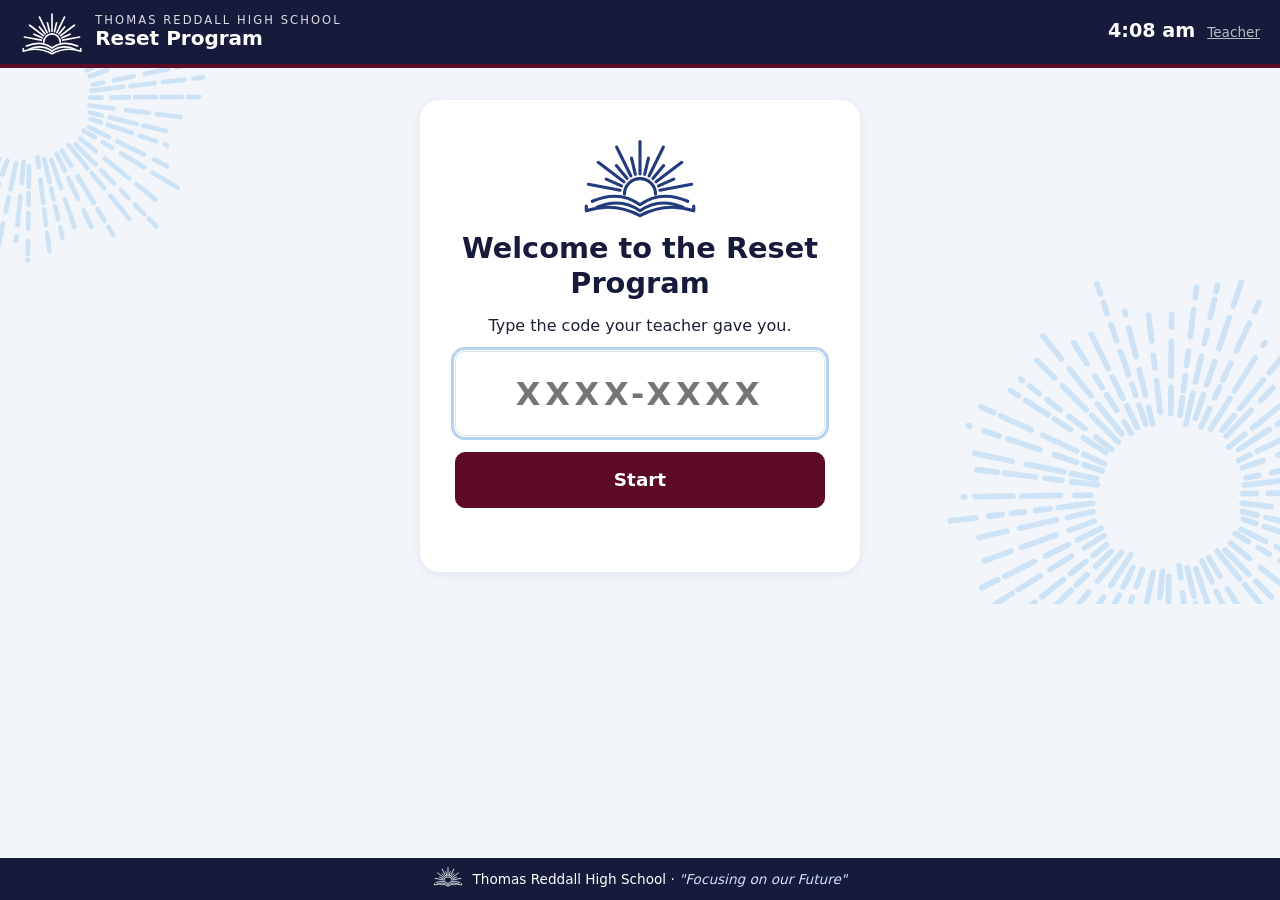
==== commit c9959e76: "Sentral post in plain words with pronouns; Tuesday bell times - Sentral post: name and pronouns (not" ====
--- a/index.html
+++ b/index.html
@@ -4,7 +4,7 @@
   <meta charset="utf-8">
   <meta name="viewport" content="width=device-width, initial-scale=1">
   <title>Reset Program | Thomas Reddall High School</title>
-  <link rel="stylesheet" href="css/style.css?v=202610261500">
+  <link rel="stylesheet" href="css/style.css?v=202610281000">
 </head>
 <body class="student">
   <div class="demo-banner" id="demo-banner" hidden>Demo mode: nothing is saved to the school database. <a href="?demo=0">Turn off</a></div>
@@ -23,46 +23,46 @@
   <div id="app" class="app"></div>
   <footer class="site-footer"><span id="footer-logo"></span><span>Thomas Reddall High School · <em>"Focusing on our Future"</em></span></footer>
 
-  <script src="js/vendor/supabase-2.116.0.js?v=202610261500"></script>
-  <script src="js/config.js?v=202610261500"></script>
-  <script src="js/content.js?v=202610261500"></script>
-  <script src="js/common.js?v=202610261500"></script>
-  <script src="js/surveys.js?v=202610261500"></script>
-  <script src="js/riot.js?v=202610261500"></script>
-  <script src="js/modules/module-1.js?v=202610261500"></script>
-  <script src="js/modules/module-2.js?v=202610261500"></script>
-  <script src="js/modules/module-3.js?v=202610261500"></script>
-  <script src="js/modules/module-4.js?v=202610261500"></script>
-  <script src="js/modules/module-5.js?v=202610261500"></script>
-  <script src="js/modules/module-6.js?v=202610261500"></script>
-  <script src="js/modules/reset-plan.js?v=202610261500"></script>
-  <script src="js/modules/my-chain.js?v=202610261500"></script>
-  <script src="js/modules/tred-values.js?v=202610261500"></script>
-  <script src="js/modules/code-of-conduct-check.js?v=202610261500"></script>
-  <script src="js/modules/say-it-better.js?v=202610261500"></script>
-  <script src="js/modules/online-conflict.js?v=202610261500"></script>
-  <script src="js/modules/restorative-prep.js?v=202610261500"></script>
-  <script src="js/modules/growth-mindset.js?v=202610261500"></script>
-  <script src="js/modules/goal-builder.js?v=202610261500"></script>
-  <script src="js/modules/healthy-habits.js?v=202610261500"></script>
-  <script src="js/modules/friendships.js?v=202610261500"></script>
-  <script src="js/modules/asking-for-help.js?v=202610261500"></script>
-  <script src="js/modules/study-skills.js?v=202610261500"></script>
-  <script src="js/modules/attendance.js?v=202610261500"></script>
-  <script src="js/modules/understanding-truancy.js?v=202610261500"></script>
-  <script src="js/modules/literacy-reading.js?v=202610261500"></script>
-  <script src="js/modules/literacy-vocab.js?v=202610261500"></script>
-  <script src="js/modules/literacy-spelling.js?v=202610261500"></script>
-  <script src="js/modules/literacy-grammar.js?v=202610261500"></script>
-  <script src="js/modules/literacy.js?v=202610261500"></script>
-  <script src="js/modules/numeracy-dash.js?v=202610261500"></script>
-  <script src="js/modules/numeracy-day1.js?v=202610261500"></script>
-  <script src="js/modules/numeracy-day2.js?v=202610261500"></script>
-  <script src="js/modules/suspension-booklet.js?v=202610261500"></script>
-  <script src="js/modules/numeracy-sample.js?v=202610261500"></script>
-  <script src="js/api.js?v=202610261500"></script>
-  <script src="js/player.js?v=202610261500"></script>
+  <script src="js/vendor/supabase-2.116.0.js?v=202610281000"></script>
+  <script src="js/config.js?v=202610281000"></script>
+  <script src="js/content.js?v=202610281000"></script>
+  <script src="js/common.js?v=202610281000"></script>
+  <script src="js/surveys.js?v=202610281000"></script>
+  <script src="js/riot.js?v=202610281000"></script>
+  <script src="js/modules/module-1.js?v=202610281000"></script>
+  <script src="js/modules/module-2.js?v=202610281000"></script>
+  <script src="js/modules/module-3.js?v=202610281000"></script>
+  <script src="js/modules/module-4.js?v=202610281000"></script>
+  <script src="js/modules/module-5.js?v=202610281000"></script>
+  <script src="js/modules/module-6.js?v=202610281000"></script>
+  <script src="js/modules/reset-plan.js?v=202610281000"></script>
+  <script src="js/modules/my-chain.js?v=202610281000"></script>
+  <script src="js/modules/tred-values.js?v=202610281000"></script>
+  <script src="js/modules/code-of-conduct-check.js?v=202610281000"></script>
+  <script src="js/modules/say-it-better.js?v=202610281000"></script>
+  <script src="js/modules/online-conflict.js?v=202610281000"></script>
+  <script src="js/modules/restorative-prep.js?v=202610281000"></script>
+  <script src="js/modules/growth-mindset.js?v=202610281000"></script>
+  <script src="js/modules/goal-builder.js?v=202610281000"></script>
+  <script src="js/modules/healthy-habits.js?v=202610281000"></script>
+  <script src="js/modules/friendships.js?v=202610281000"></script>
+  <script src="js/modules/asking-for-help.js?v=202610281000"></script>
+  <script src="js/modules/study-skills.js?v=202610281000"></script>
+  <script src="js/modules/attendance.js?v=202610281000"></script>
+  <script src="js/modules/understanding-truancy.js?v=202610281000"></script>
+  <script src="js/modules/literacy-reading.js?v=202610281000"></script>
+  <script src="js/modules/literacy-vocab.js?v=202610281000"></script>
+  <script src="js/modules/literacy-spelling.js?v=202610281000"></script>
+  <script src="js/modules/literacy-grammar.js?v=202610281000"></script>
+  <script src="js/modules/literacy.js?v=202610281000"></script>
+  <script src="js/modules/numeracy-dash.js?v=202610281000"></script>
+  <script src="js/modules/numeracy-day1.js?v=202610281000"></script>
+  <script src="js/modules/numeracy-day2.js?v=202610281000"></script>
+  <script src="js/modules/suspension-booklet.js?v=202610281000"></script>
+  <script src="js/modules/numeracy-sample.js?v=202610281000"></script>
+  <script src="js/api.js?v=202610281000"></script>
+  <script src="js/player.js?v=202610281000"></script>
   <script>document.getElementById("brand-burst").innerHTML = RP.logo(64, "#ffffff"); document.getElementById("footer-logo").innerHTML = RP.logo(30, "#ffffff");</script>
-  <script src="js/student.js?v=202610261500"></script>
+  <script src="js/student.js?v=202610281000"></script>
 </body>
 </html>
--- a/css/style.css
+++ b/css/style.css
@@ -733,7 +733,11 @@
 .riot-cover h1 { border: none !important; margin: 0 !important; align-self: center !important; }
 .riot-cover p { font-size: clamp(1.1rem, 2.2vw, 2rem); color: #555; }
 .riot-badge { width: 22vh; height: 22vh; border-radius: 50%; background: #c8102e; color: #fff; border: 1.2vh solid #2a8fb0; font-weight: 800; display: flex; align-items: center; justify-content: center; text-align: center; font-size: 2.6vh; line-height: 1.25; }
-.times-dialog { width: min(520px, 94vw); }
+.times-dialog { width: min(680px, 94vw); max-height: 92vh; overflow-y: auto; }
+.times-table td { vertical-align: middle; }
+.times-table .times-brk td { background: var(--bg); }
+.times-table .btn.small { padding: .2em .55em; margin-left: .2em; }
+.times-table .nowrap { white-space: nowrap; }
 .times-table input { font: inherit; padding: .25em .4em; border: 1.5px solid var(--line); border-radius: 8px; }
 .btn.changed { border-color: var(--amber); }
 
@@ -756,3 +760,54 @@
 .present-slide { min-height: 0; overflow-y: auto; }
 .riot-theme .present-slide ul.riot-activity { font-size: clamp(1rem, 1.9vw, 1.7rem); }
 .riot-theme .present-slide ul.riot-activity li { margin-bottom: .25em; }
+
+/* ---------- RIOT slides beside a student's worksheet, and riot-slides.html ---------- */
+.riot-viewer { container-type: inline-size; background: #fff; color: #222; border: 1px solid var(--line); border-radius: 12px; overflow: hidden; display: flex; flex-direction: column; }
+.riot-viewer .present-slide { flex: 1; display: flex; flex-direction: column; justify-content: flex-start; padding: 4cqi 5cqi; overflow-y: auto; }
+.riot-viewer .present-slide h1 { color: #444; font-size: clamp(1.1rem, 5cqi, 2.6rem); padding-bottom: .3rem; border-bottom: 4px solid #555; display: inline-block; align-self: flex-start; margin: 0 0 3cqi; }
+.riot-viewer .present-slide h2 { color: #444; font-size: clamp(.95rem, 3cqi, 1.5rem); margin: 0 0 1cqi; }
+.riot-viewer .present-slide ul, .riot-viewer .riot-cols ul, .riot-viewer ul.riot-activity { font-size: clamp(.92rem, 3cqi, 1.5rem) !important; line-height: 1.4; color: #222; }
+.riot-viewer .present-slide li { margin-bottom: .3em; }
+.riot-viewer .riot-boxes { max-width: none; gap: 2cqi; }
+.riot-viewer .riot-box { font-size: clamp(.92rem, 3.2cqi, 1.6rem); padding: 2cqi 3cqi; }
+.riot-viewer .riot-cols { grid-template-columns: 1fr; gap: 2cqi; }
+@container (min-width: 640px) { .riot-viewer .riot-cols { grid-template-columns: 1fr 1fr; } }
+.riot-viewer .riot-cover { min-height: 50cqi; gap: 2cqi; }
+.riot-viewer .riot-cover p { font-size: clamp(.92rem, 3.5cqi, 1.8rem); }
+.riot-viewer .riot-badge { width: 24cqi; height: 24cqi; font-size: 2.8cqi; border-width: 1.2cqi; }
+.riot-viewer .present-note { color: #333; border-left: 4px solid #6c9a3f; padding-left: .7rem; font-size: clamp(.9rem, 2.6cqi, 1.3rem); }
+.riot-viewer-nav { display: flex; justify-content: space-between; align-items: center; gap: .5rem; background: #c8102e; color: #fff; padding: .45rem .7rem; font-weight: 600; }
+.riot-viewer-nav .btn { background: rgba(255,255,255,.15); color: #fff; border-color: rgba(255,255,255,.6); }
+.riot-viewer-nav .btn:disabled { opacity: .4; }
+.riot-split { display: grid; grid-template-columns: minmax(0, 1fr) minmax(0, 1fr); gap: 1rem; align-items: start; }
+.riot-slides-panel { position: sticky; top: 1rem; display: flex; flex-direction: column; gap: .5rem; max-height: calc(100vh - 7rem); }
+.riot-slides-panel [data-slides] { min-height: 0; display: flex; }
+.riot-slides-panel .riot-viewer { flex: 1; max-height: calc(100vh - 10rem); }
+.riot-slides-head { display: flex; justify-content: space-between; align-items: center; gap: .5rem; flex-wrap: wrap; }
+.riot-slides-show { display: none; }
+.riot-split.slides-hidden { grid-template-columns: minmax(0, 1fr); }
+.riot-split.slides-hidden .riot-slides-panel { display: none; }
+.riot-split.slides-hidden .riot-slides-show { display: inline-block; justify-self: start; grid-row: 1; }
+@media (max-width: 900px) {
+  .riot-split { grid-template-columns: minmax(0, 1fr); }
+  .riot-slides-panel { position: static; max-height: none; }
+  .riot-slides-panel .riot-viewer { max-height: none; }
+}
+.riot-slides-page { margin: 0; background: #fff; }
+.riot-slides-page .riot-viewer { height: 100vh; border: none; border-radius: 0; }
+.riot-answers .rs-ex { margin: .8rem 0; }
+.riot-answers ul, .riot-answers ol { margin: .3rem 0; }
+.riot-answers .rs-table td { vertical-align: top; }
+.palette-group { border: 1px solid var(--line); border-radius: 10px; padding: .35rem .5rem; }
+.palette-group summary { cursor: pointer; font-size: .9rem; }
+.palette-group[open] { display: flex; flex-direction: column; gap: .4rem; }
+
+/* ---------- Sentral post ---------- */
+.sentral-dialog { width: min(720px, 94vw); max-height: 92vh; overflow-y: auto; }
+.sentral-dialog textarea { width: 100%; font: inherit; line-height: 1.45; padding: .6rem; border: 1.5px solid var(--line); border-radius: 10px; }
+.sentral-dialog input[data-name] { width: 100%; max-width: 360px; }
+.sentral-quotes { border: 1px solid var(--line); border-radius: 10px; padding: .5rem .8rem; margin: .6rem 0; display: flex; flex-direction: column; gap: .35rem; }
+.sentral-quotes label { font-size: .92rem; }
+.cert-list.compact { columns: 3; column-gap: 1.6rem; font-size: .86rem; }
+.sentral-who { display: flex; gap: 1rem; flex-wrap: wrap; align-items: flex-end; }
+.sentral-who .field { margin: 0; }
